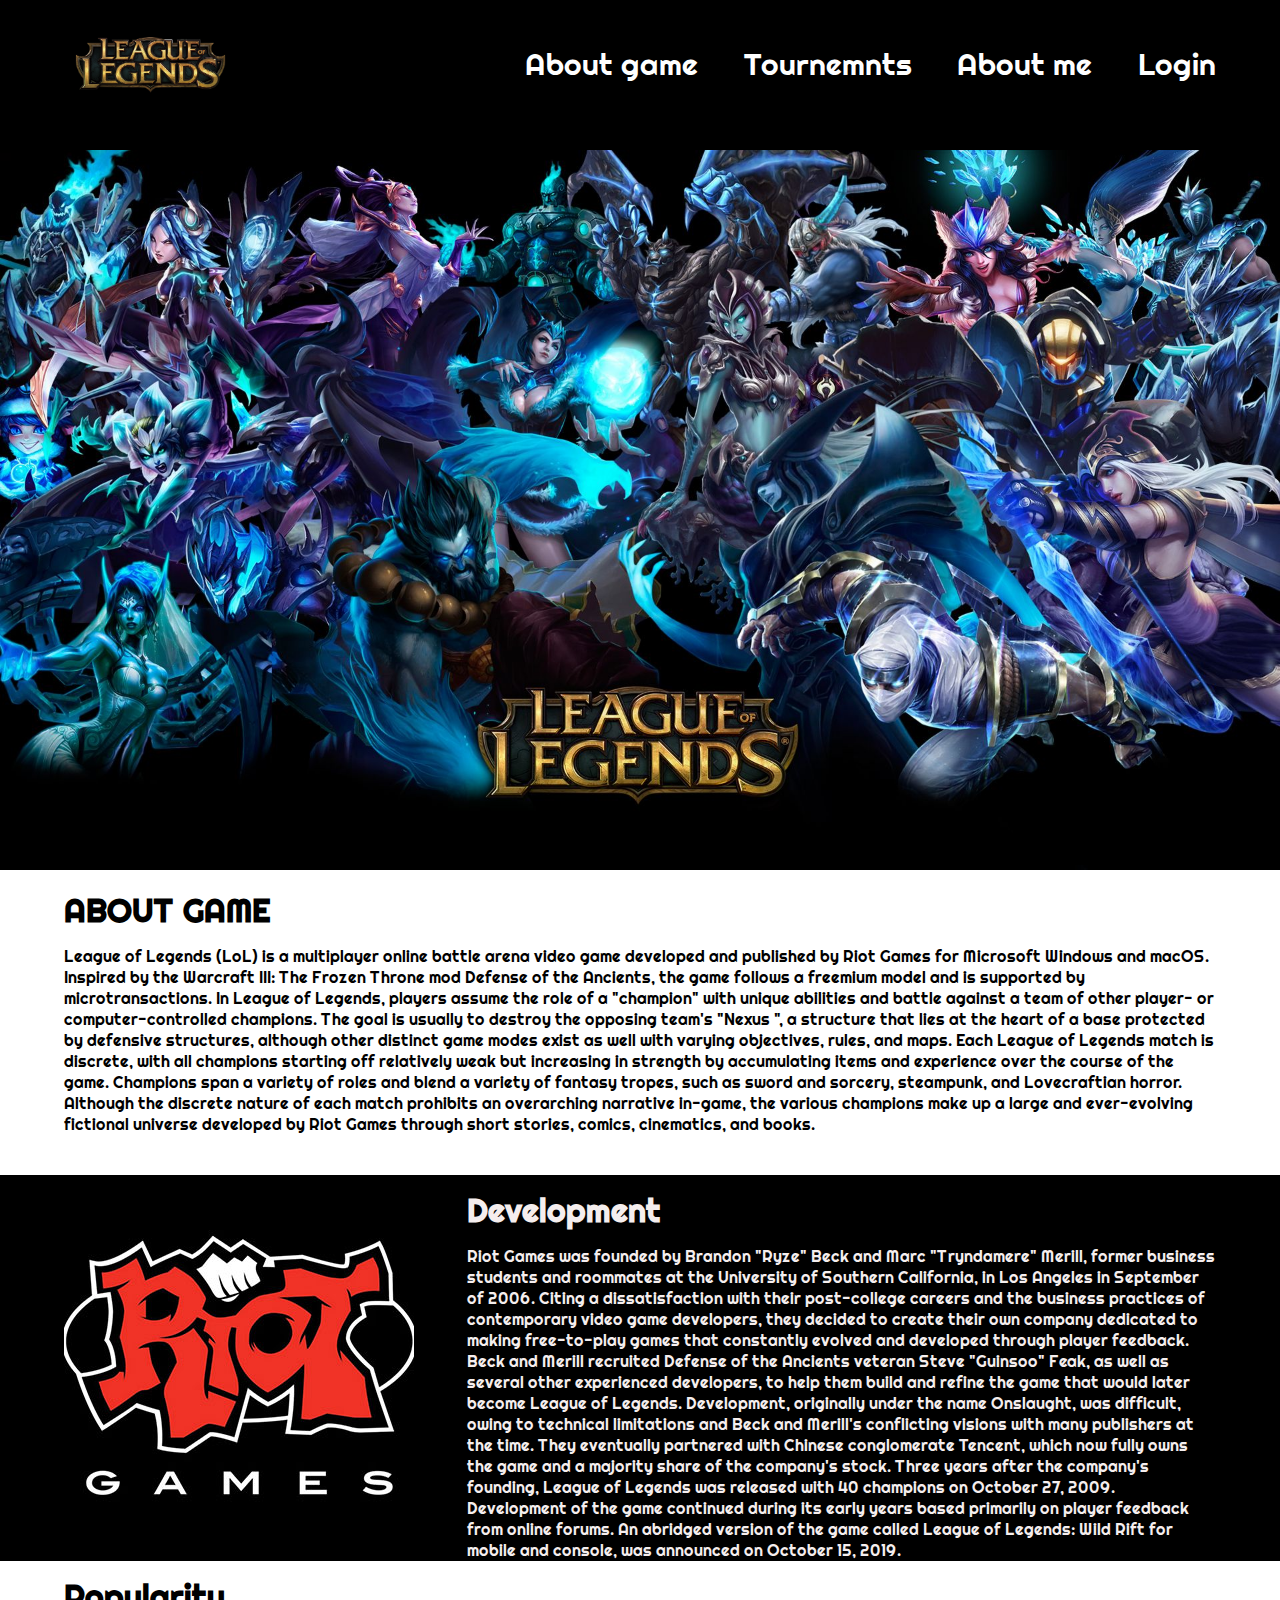
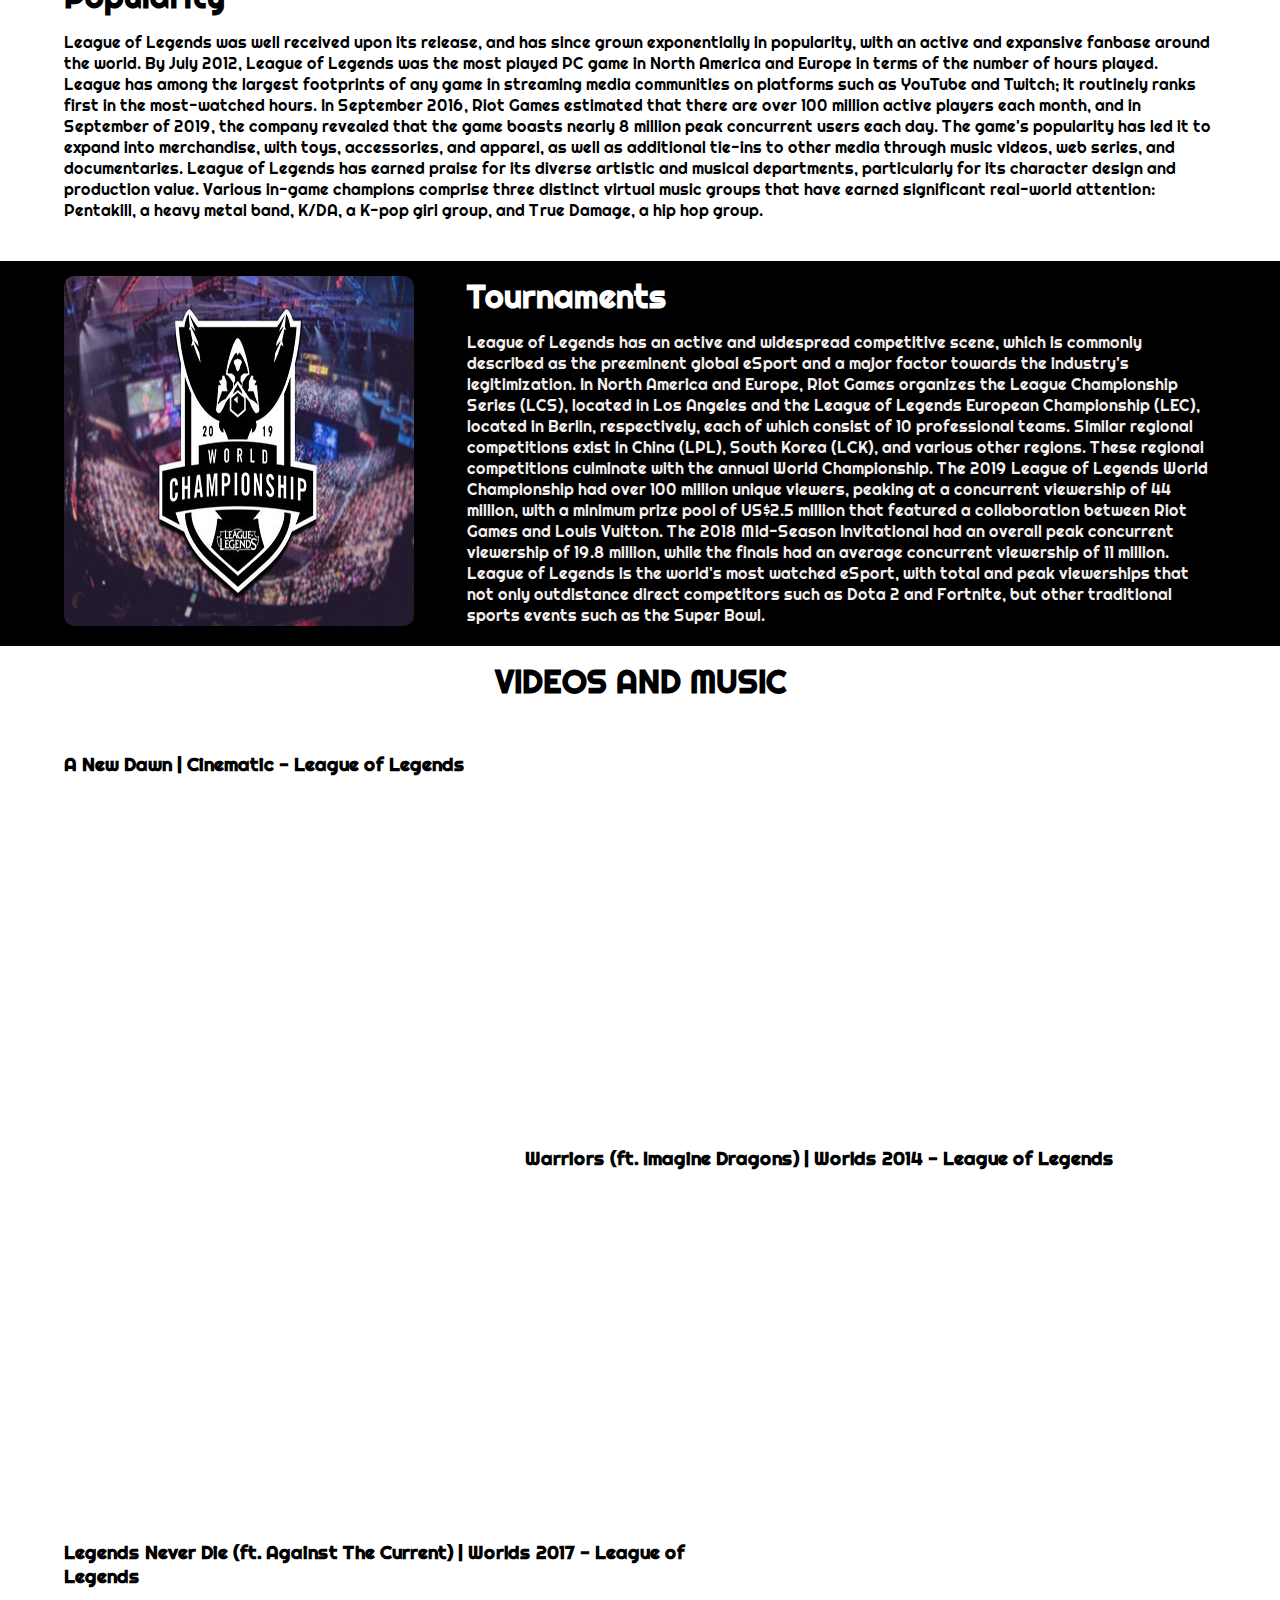
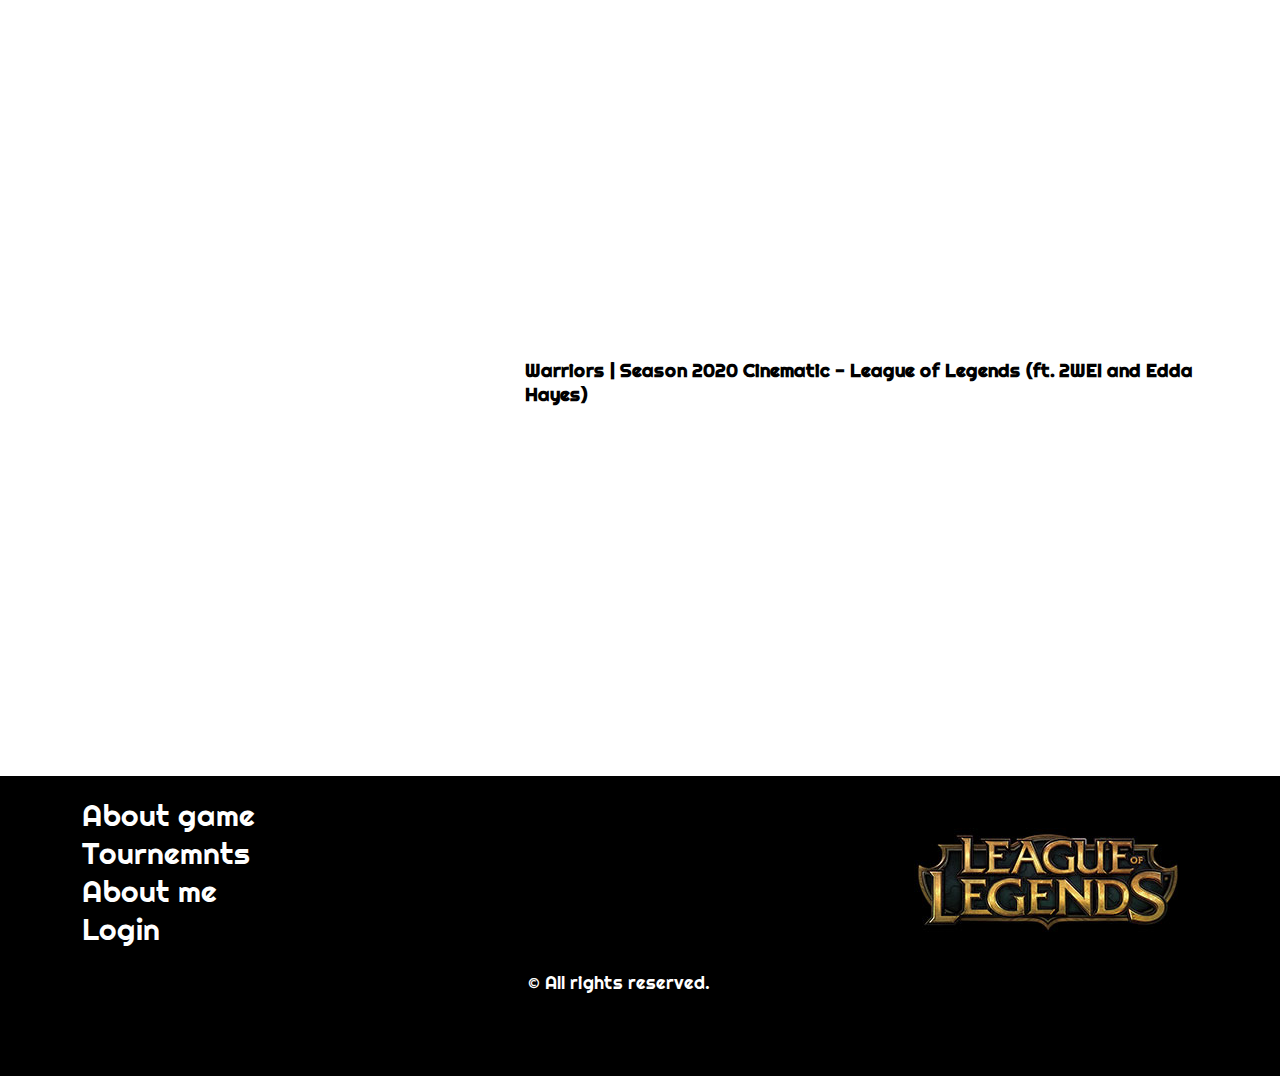
==== index.html @ c674259f "first" ====
<!DOCTYPE html>
<html>

<head>
    <meta name="keywords" content="" />
    <meta name="description" content="" />
    <meta name="author" content="Aleksandar Aleksic" />
    <link href="assets/css/style.css" rel="stylesheet" type="text/css">
    <title>League of Legends - MOBA Game</title>
    <link href="Images/icon.ico" rel="shortcut icon" />
    <link rel="stylesheet" href="https://use.fontawesome.com/releases/v5.5.0/css/all.css" integrity="sha384-B4dIYHKNBt8Bc12p+WXckhzcICo0wtJAoU8YZTY5qE0Id1GSseTk6S+L3BlXeVIU" crossorigin="anonymous">
    <link href="https://fonts.googleapis.com/css?family=Righteous&display=swap" rel="stylesheet">
    <meta name="viewport" content="width=device-width, initial-scale=1.0">
    <link href="assets/css/media.css" rel="stylesheet" type="text/css" />

</head>

<body>
    <div id="fullHead">
        <div class="okvir">
            <header>

                <div id="slika">
                    <a href="index.html"><img src="assets/images/logo.jpg" alt="logo"> </a>
                </div>
                <div id="divMeni">
                    <ul id="meni"></ul>
                </div>

            </header>
        </div>
    </div>
    <div id="slider">
        <img src="assets/images/slider.jpg" alt="slider" id='sliderSlika'>

    </div>
    <div class="middle">
        <div class="turnirPrvi">
            <div class="okvir">
                <div id="aboutGame"></div>
            </div>
        </div>
        <div class="turnirDrugi">
            <div class="okvir">

                <a href="https://www.riotgames.com/en" target="_blank"> <img src="assets/images/riot.jpg" alt="riot" class="smanjivanje"> </a>

                <div class="desno1">
                    <div id="development"></div>
                </div>
                <div class="cleaner"></div>
            </div>
        </div>
        <div class="turnirPrvi">
            <div class="okvir">
                <div id="popularity"></div>
            </div>
        </div>
        <div class="turnirDrugi">
            <div class="okvir">

                <img src="assets/images/wcs.jpg" alt="WCS" class="slicica1 smanjivanje">

                <div class="desno1">
                    <div id="turniri"></div>
                </div>
                <div class="cleaner"></div>
            </div>

        </div>
        <div class="turnirPrvi">
            <div class="okvir">
                <div id="naslov">
                    <h1>VIDEOS AND MUSIC</h1>
                </div>
                <div class="videoLevo">
                    <h3 class="naslovVideo">A New Dawn | Cinematic - League of Legends
                    </h3>
                    <iframe width="560" height="315" src="https://www.youtube.com/embed/vzHrjOMfHPY" frameborder="0" allow="accelerometer; autoplay; encrypted-media; gyroscope; picture-in-picture" allowfullscreen></iframe>
                </div>
                <div class="videoDesno">
                    <h3 class="naslovVideo">Warriors (ft. Imagine Dragons) | Worlds 2014 - League of Legends
                    </h3>
                    <iframe width="560" height="315" src="https://www.youtube.com/embed/fmI_Ndrxy14" frameborder="0" allow="accelerometer; autoplay; encrypted-media; gyroscope; picture-in-picture" allowfullscreen></iframe>

                </div>
                <div class="videoLevo">
                    <h3 class="naslovVideo">Legends Never Die (ft. Against The Current) | Worlds 2017 - League of Legends</h3>
                    <iframe width="560" height="315" src="https://www.youtube.com/embed/r6zIGXun57U" frameborder="0" allow="accelerometer; autoplay; encrypted-media; gyroscope; picture-in-picture" allowfullscreen></iframe>

                </div>
                <div class="videoDesno">
                    <h3 class="naslovVideo">Warriors | Season 2020 Cinematic - League of Legends (ft. 2WEI and Edda Hayes)
                    </h3>
                    <iframe width="560" height="315" src="https://www.youtube.com/embed/aR-KAldshAE" frameborder="0" allow="accelerometer; autoplay; encrypted-media; gyroscope; picture-in-picture" allowfullscreen></iframe>

                </div>
                <div class="cleaner"></div>
            </div>
        </div>
    </div>
    <footer>
        <div class="okvir">
            <div id="dolePrvo">


                <div id="navigacija">
                    <ul></ul>

                </div>

                <div id="slikaDole">
                    <a href="index.html"><img src="assets/images/slikadole.jpg" alt="logo"> </a>
                </div>
            </div>
            <div id="dole">
                <p>&copy; All rights reserved.</p>
            </div>
            <div id="social">

                <a href="https://www.instagram.com/_cile_99/" target="_blank">
                    <i class="fab	 fa-instagram"></i>
                </a>
                <a href="https://www.facebook.com/cile999" target="_blank">
                    <i class="fab fa-facebook-f"></i>
                </a>
                <a href="sitemap.xml" target="_blank">
                    <i class="fa fa-sitemap"></i>
                </a>
                <div class="cleaner"></div>
            </div>
        </div>

    </footer>




    <div id='scrollTop'><i class="fas fa-arrow-up"></i></div>
    <script src="assets/js/jquery-3.4.1.min.js"></script>

    <script src="assets/js/aboutgame.js"></script>
    <script src="assets/js/jquery.js"></script>
</body>

</html>
---- assets/css/style.css ----
* {
    margin: 0px;
    padding: 0px;
    box-sizing: border-box;
    font-family: 'Righteous', cursive;
    list-style-type: none;
}

.cleaner {
    clear: both;
}

#fullHead {
    width: 100%;
    height: 150px;
    background-color: black;
}

.okvir {
    width: 90%;
    margin: 0 auto;
}

header {
    width: 100%;
    height: 150px;
    background-color: black;
    display: flex;
    justify-content: space-between;
}

header #slika {
    width: 30%;
}

header #slika img {
    width: 50%;
    margin-top: 15px;
}

#divMeni {
    width: 60%;
}

#divMeni ul {
    display: flex;
    justify-content: space-between;
}

#divMeni ul li {
    color: white;
    font-size: 30px;
    margin-right: 10px;
    margin-top: 45px;
}

#divMeni ul li:last-child {
    margin-right: 0px;
}

#slider {
    width: 100%;
}

#slider img {
    width: 100%;
}

.hide {
    display: none;
}

#showHide1,
#showHide2,
#showHide3,
#showHide4 {
    display: none;
}

.greskaIme,
.greskaPrezime,
.greskaUsername,
.greskaEmail,
.greskaPass,
#polGreska,
.greskaPassSignIn,
.greskaUsernameSingIn {
    font-size: 25px;
}

form label {
    font-size: 30px;
    color: black;
}

.form {
    width: 100%;
    height: 40px;
    margin-bottom: 10px;
    border-radius: 5px;
    border: 2px solid rgba(0, 0, 0, 0.9);
    background-color: rgba(248, 248, 248, 0.9);
    padding: 10px;
    color: black;
    font-size: 20px;
}

#signupButton,
#singinButton,
#buttonProvera {
    width: 30%;
    height: 30px;
    font-size: 20px;
    border: 2px solid rgba(0, 0, 0, 0.9);
    background-color: rgba(248, 248, 248, 0.9);
    margin-bottom: 10px;
    border-radius: 5px;
    float: right;
}

#buttonProvera {
    width: 10%;
    height: 50px;
}

#registracija {
    width: 40%;
    float: left;
}

#login {
    width: 40%;
    float: right;
}

footer {
    background-color: black;
    min-height: 300px;
    color: white;
    padding: 20px;
}

#navigacija {
    font-size: 30px;
}

#navigacija ul li {
    margin-top: 50px;
}

footer p {
    width: 20%;
    margin: 0px auto;
}

#dolePrvo {
    width: 100%;
    display: flex;
    justify-content: space-between;
}

#dole,
#social {
    width: 100%;
    font-size: 18px;
}

#social a {
    margin-left: 10px;
    float: right;
}

#social i {
    color: white;
    font-size: 30px;
}

#meni li a,
#navigacija li a {
    color: white;
    text-decoration: none;
}

#scrollTop {
    background: white;
    padding: 20px;
    position: fixed;
    right: 0px;
    bottom: 0px;
}

#textAboutSpolja,
#slikaAbout,
#mmessageAbout {
    width: 100%;
}

#slikaAbout {
    text-align: center;
}

#textAbout {
    width: 50%;
    margin: 0 auto;
    font-size: 30px;
}

#textAbout {
    text-align: center;
}

#userMessage {
    height: 100px;
}

.turnirPrvi,
.turnirDrugi {
    width: 100%;
    min-height: 300px;
    padding-top: 15px;
}

#slikaPrva,
#slikaDruga,
#slikaTreca,
#slika4 {
    width: 30%;
}

#slikaPrva img,
#slikaDruga img,
#slikaTreca img,
#slika4 img {
    border-radius: 3%;
}

.turnirDrugi {
    background-color: black;
    color: rgb(245, 238, 238);
}

.turnir {
    display: none;
}

.show {
    display: block;
}

.desno {
    width: 50%;
    float: right;
}

.levo {
    width: 50%;
    float: left;
}

#slikaPrva,
#slikaTreca,
.videoLevo {
    float: left;
}

#slikaDruga,
#slika4,
.videoDesno {
    float: right;
}

#gallery {
    text-align: center;
    width: 100%;
    margin: 0px auto;
    display: -webkit-box;
    display: -ms-flexbox;
    display: flex;
    -ms-flex-wrap: wrap;
    flex-wrap: wrap;
}

#galleryFlex {
    width: 100%;
    min-height: 300px;
    display: -webkit-box;
    display: -ms-flexbox;
    display: flex;
    -ms-flex-wrap: wrap;
    flex-wrap: wrap;
    -webkit-box-pack: justify;
    -ms-flex-pack: justify;
    justify-content: space-between;
}

#galleryFlex figure {
    width: 29%;
    background-color: #fff;
    font-size: 25px;
    margin: 20px;
    text-align: center;
    -webkit-box-sizing: border-box;
    box-sizing: border-box;
    padding: 5px;
    border-radius: 3px;
}

#galleryFlex figure img {
    max-width: 100%;
    border-radius: 5px;
}

.title {
    width: 100%;
    min-height: 100px;
    display: -webkit-box;
    display: -ms-flexbox;
    display: flex;
    -webkit-box-pack: justify;
    -ms-flex-pack: justify;
    justify-content: space-between;
    text-align: center;
}

.title h1 {
    margin: 10px auto;
    font-size: 50px;
}

.desno1 {
    width: 65%;
    float: right;
}

.slicica1 {
    border-radius: 3%;
    margin-bottom: 15px;
}

#atag {
    text-decoration: none;
    color: white;
}

.htagovi {
    margin-bottom: 15px;
}

#naslovVideo {
    margin-top: 15px;
}

.videoDesno,
.videoLevo {
    width: 60%;
    margin-bottom: 50px;
}

#naslov {
    width: 100%;
    text-align: center;
    margin-bottom: 50px;
}

#autorSlika {
    border-radius: 4%;
    margin-top: 25px;
    margin-bottom: 25px;
}
---- assets/css/media.css ----
@media only screen and (max-width: 1200px) {
    .smanjivanje {
        width: 28%;
    }
}


/*@media only screen and (max-width: 1075) {
    /*meni\*/

@media only screen and (max-width: 980px) {
    .videoDesno {
        float: left;
    }
}

@media only screen and (max-width: 870px) {
    /*slika iznad texta u index i sign in i login*/
    .desno1 {
        width: 100%;
    }
    .smanjivanje {
        width: 40%;
    }
    .slicica1 {
        margin: 0px auto;
    }
    .middle {
        display: block;
        width: 100%;
    }
    /* login sign in*/
    #registracija {
        width: 100%;
        margin-bottom: 50px;
    }
    #login {
        width: 100%;
        float: left;
    }
}

@media only screen and (max-width: 760px) {
    /*povecavanje submit dugmeta*/
    #buttonProvera {
        width: 30%;
    }
    #slikaPrva,
    #slikaDruga,
    #slikaTreca,
    #slika4 {
        width: 100%;
        text-align: center;
    }
    #slikaPrva img,
    #slikaDruga img,
    #slikaTreca img,
    #slika4 img {
        margin: 0px auto;
    }
    .desno,
    .levo {
        width: 100%;
        float: left;
    }
}

@media only screen and (max-width: 640px) {
    /*futer jedno ispod drugog i turniri*/
    footer {
        display: block;
    }
    #dolePrvo {
        flex-direction: column;
        text-align: center;
    }
    #navigacija,
    #slikaDole,
    #dole,
    #social {
        width: 100%;
    }
    #social a {
        float: left;
    }
    iframe {
        width: 330px;
        height: 155px;
    }
}
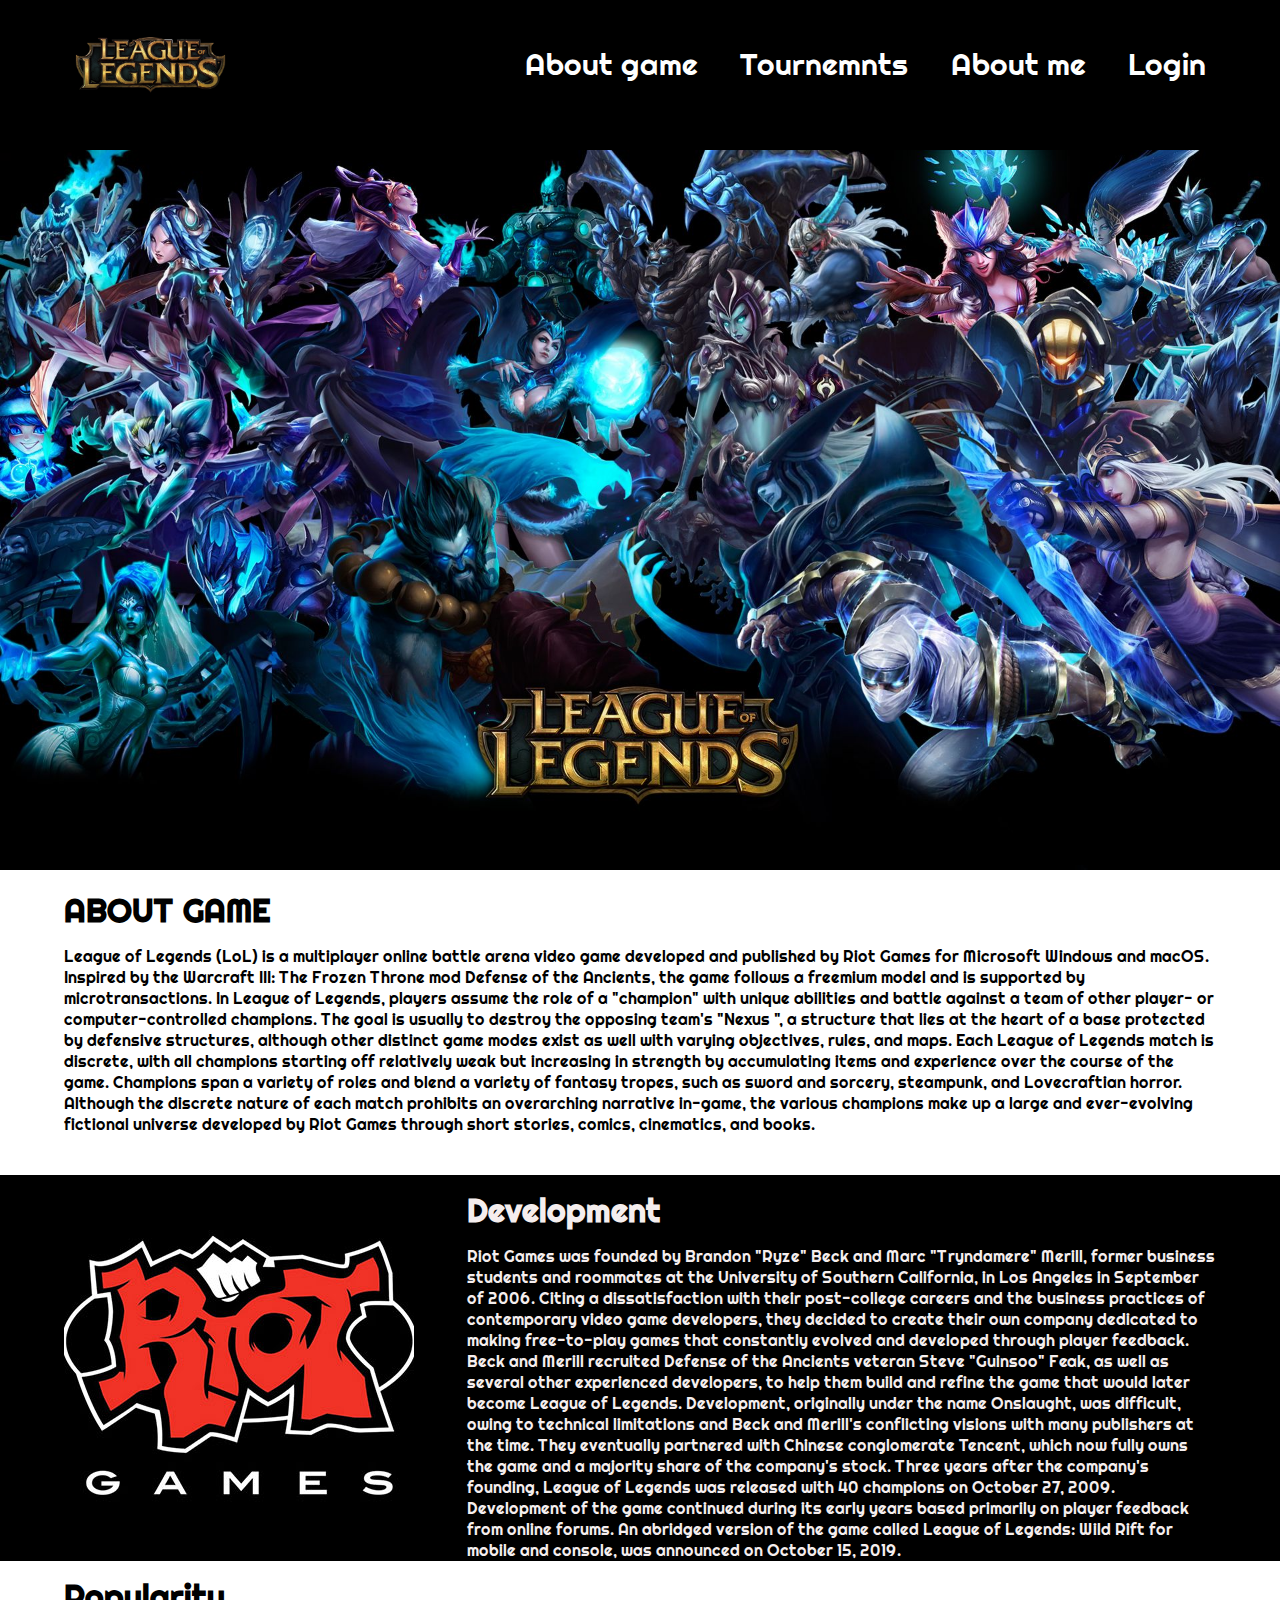
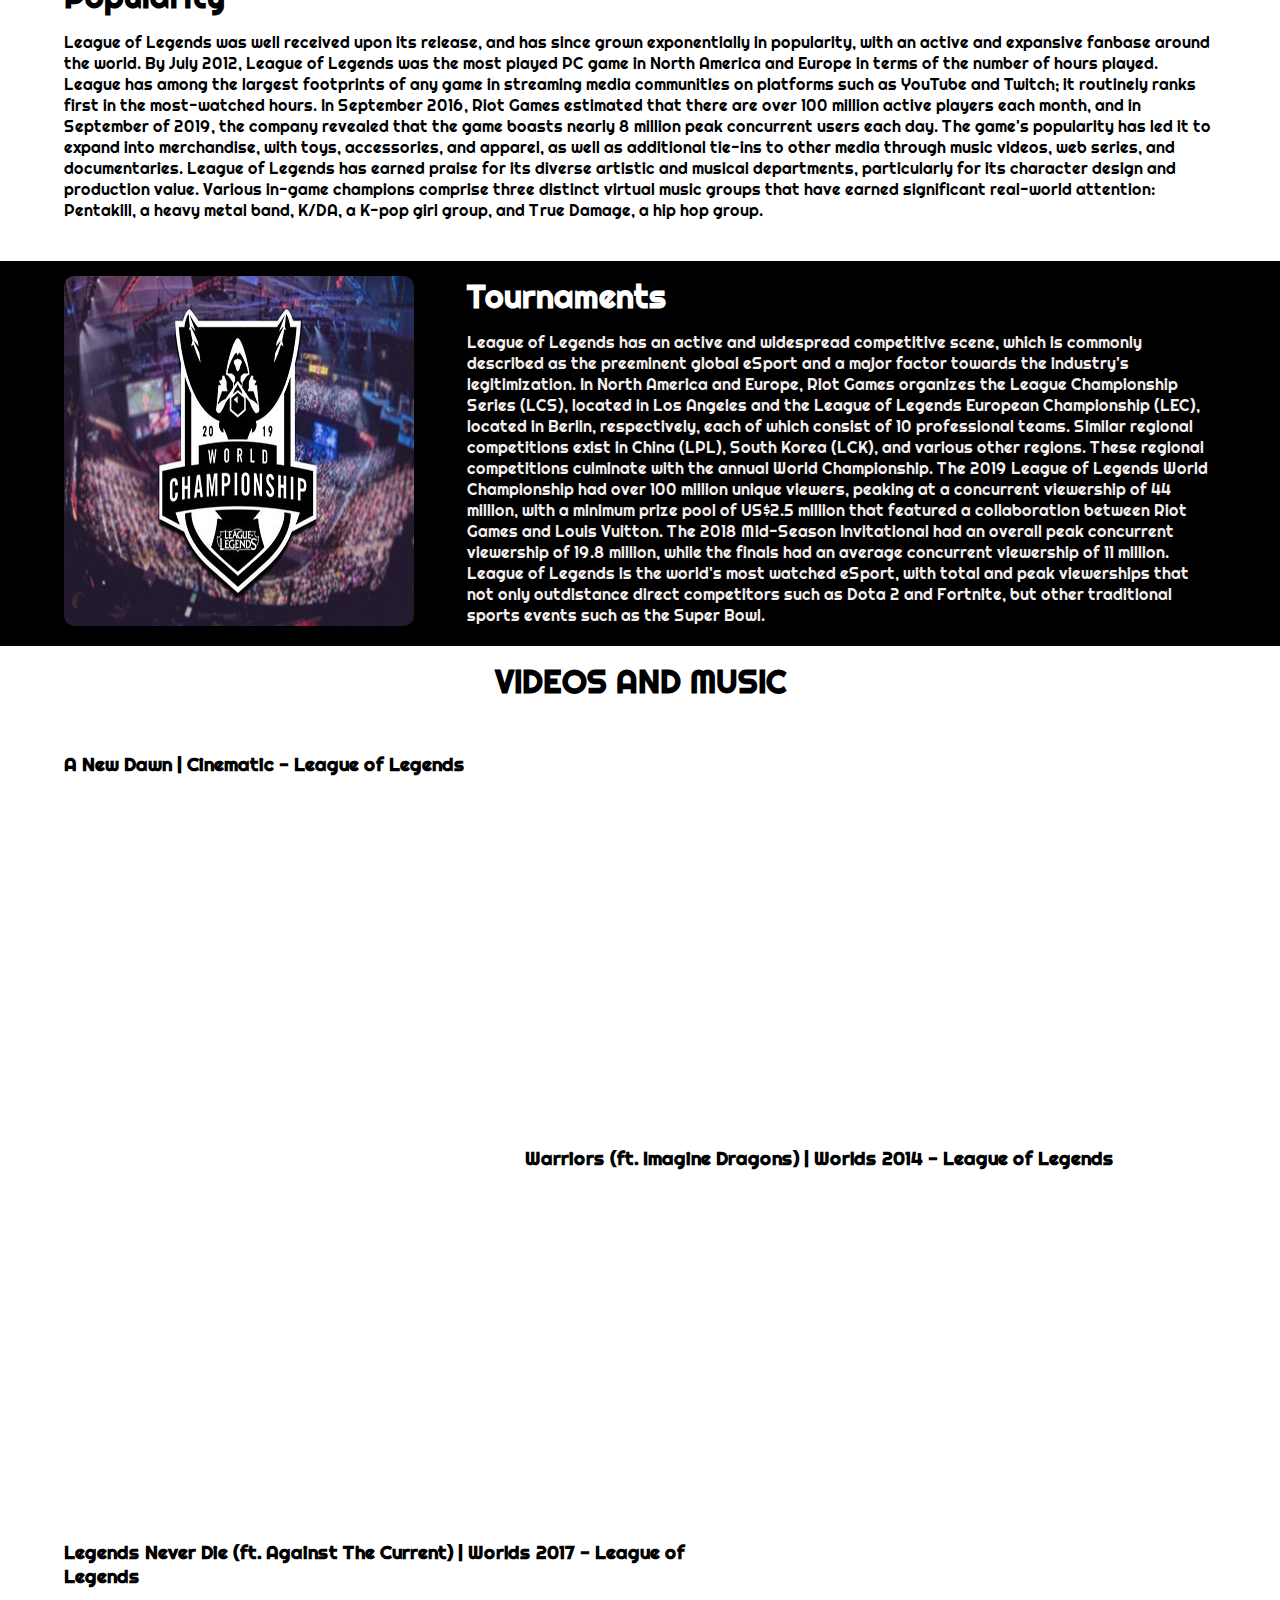
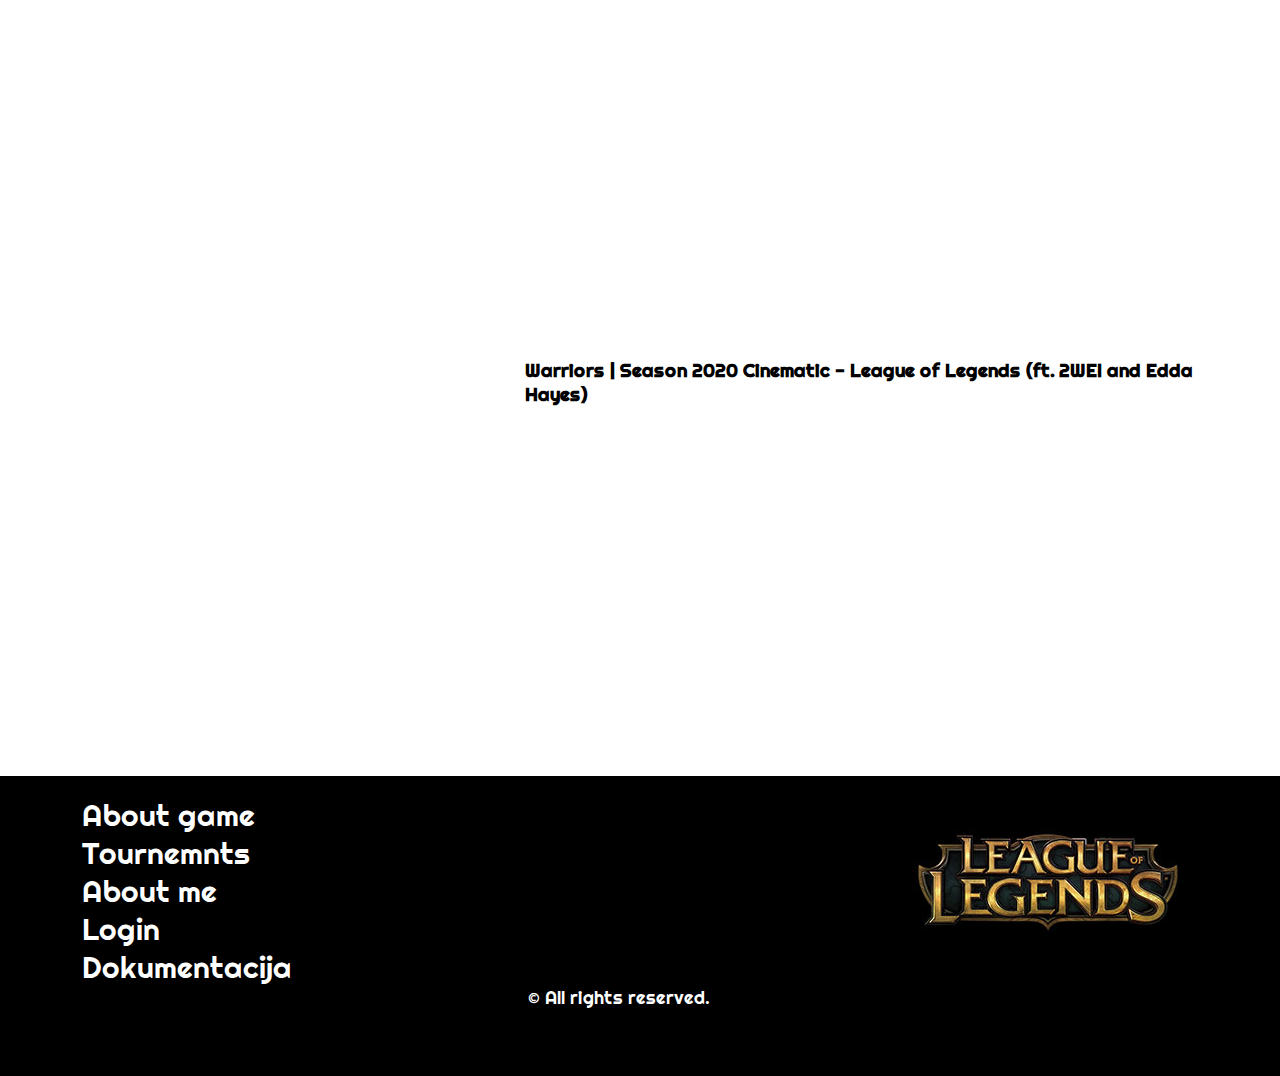
==== commit d6c689f2: "dada" ====
--- a/index.html
+++ b/index.html
@@ -24,11 +24,16 @@
                     <a href="index.html"><img src="assets/images/logo.jpg" alt="logo"> </a>
                 </div>
                 <div id="divMeni">
-                    <ul id="meni"></ul>
+                    <ul id="meni">
+
+                    </ul>
                 </div>
 
             </header>
         </div>
+    </div>
+    <div id="hamburgerLista">
+        <ul id="hamburgerMeni"></ul>
     </div>
     <div id="slider">
         <img src="assets/images/slider.jpg" alt="slider" id='sliderSlika'>
--- a/assets/css/style.css
+++ b/assets/css/style.css
@@ -366,4 +366,22 @@
     border-radius: 4%;
     margin-top: 25px;
     margin-bottom: 25px;
+}
+
+#hamburger {
+    display: none;
+    width: 40px;
+    color: white;
+    margin-left: 100px;
+}
+
+#hamburgerLista {
+    background-color: black;
+    text-align: center;
+    display: none;
+}
+
+#hamburgerLista #hamburgerMeni li a {
+    color: white;
+    text-decoration: none;
 }--- a/assets/css/media.css
+++ b/assets/css/media.css
@@ -11,6 +11,15 @@
 @media only screen and (max-width: 980px) {
     .videoDesno {
         float: left;
+    }
+    #meni li {
+        display: none
+    }
+    #meni #hamburger {
+        display: block;
+    }
+    #fullHead {
+        height: 100px;
     }
 }
 
@@ -37,6 +46,9 @@
     #login {
         width: 100%;
         float: left;
+    }
+    #hamburger {
+        margin-left: 70px;
     }
 }
 
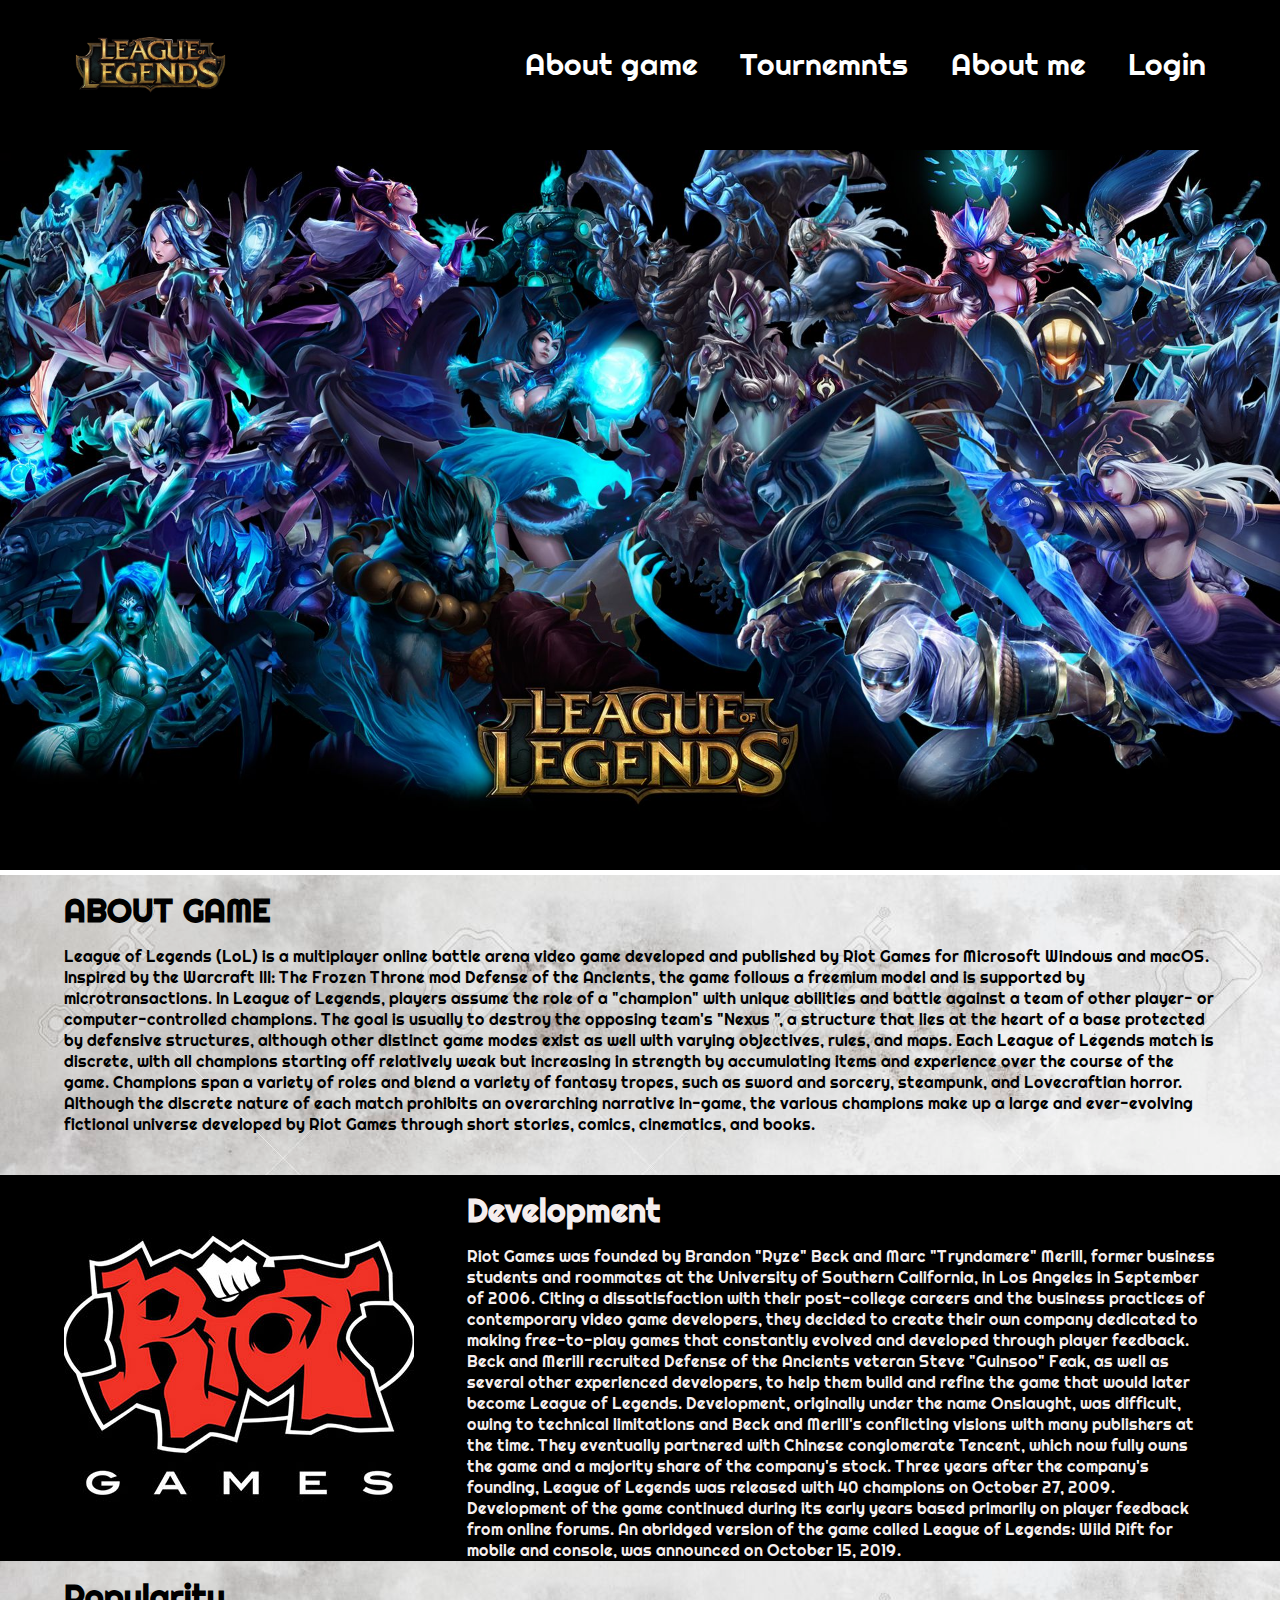
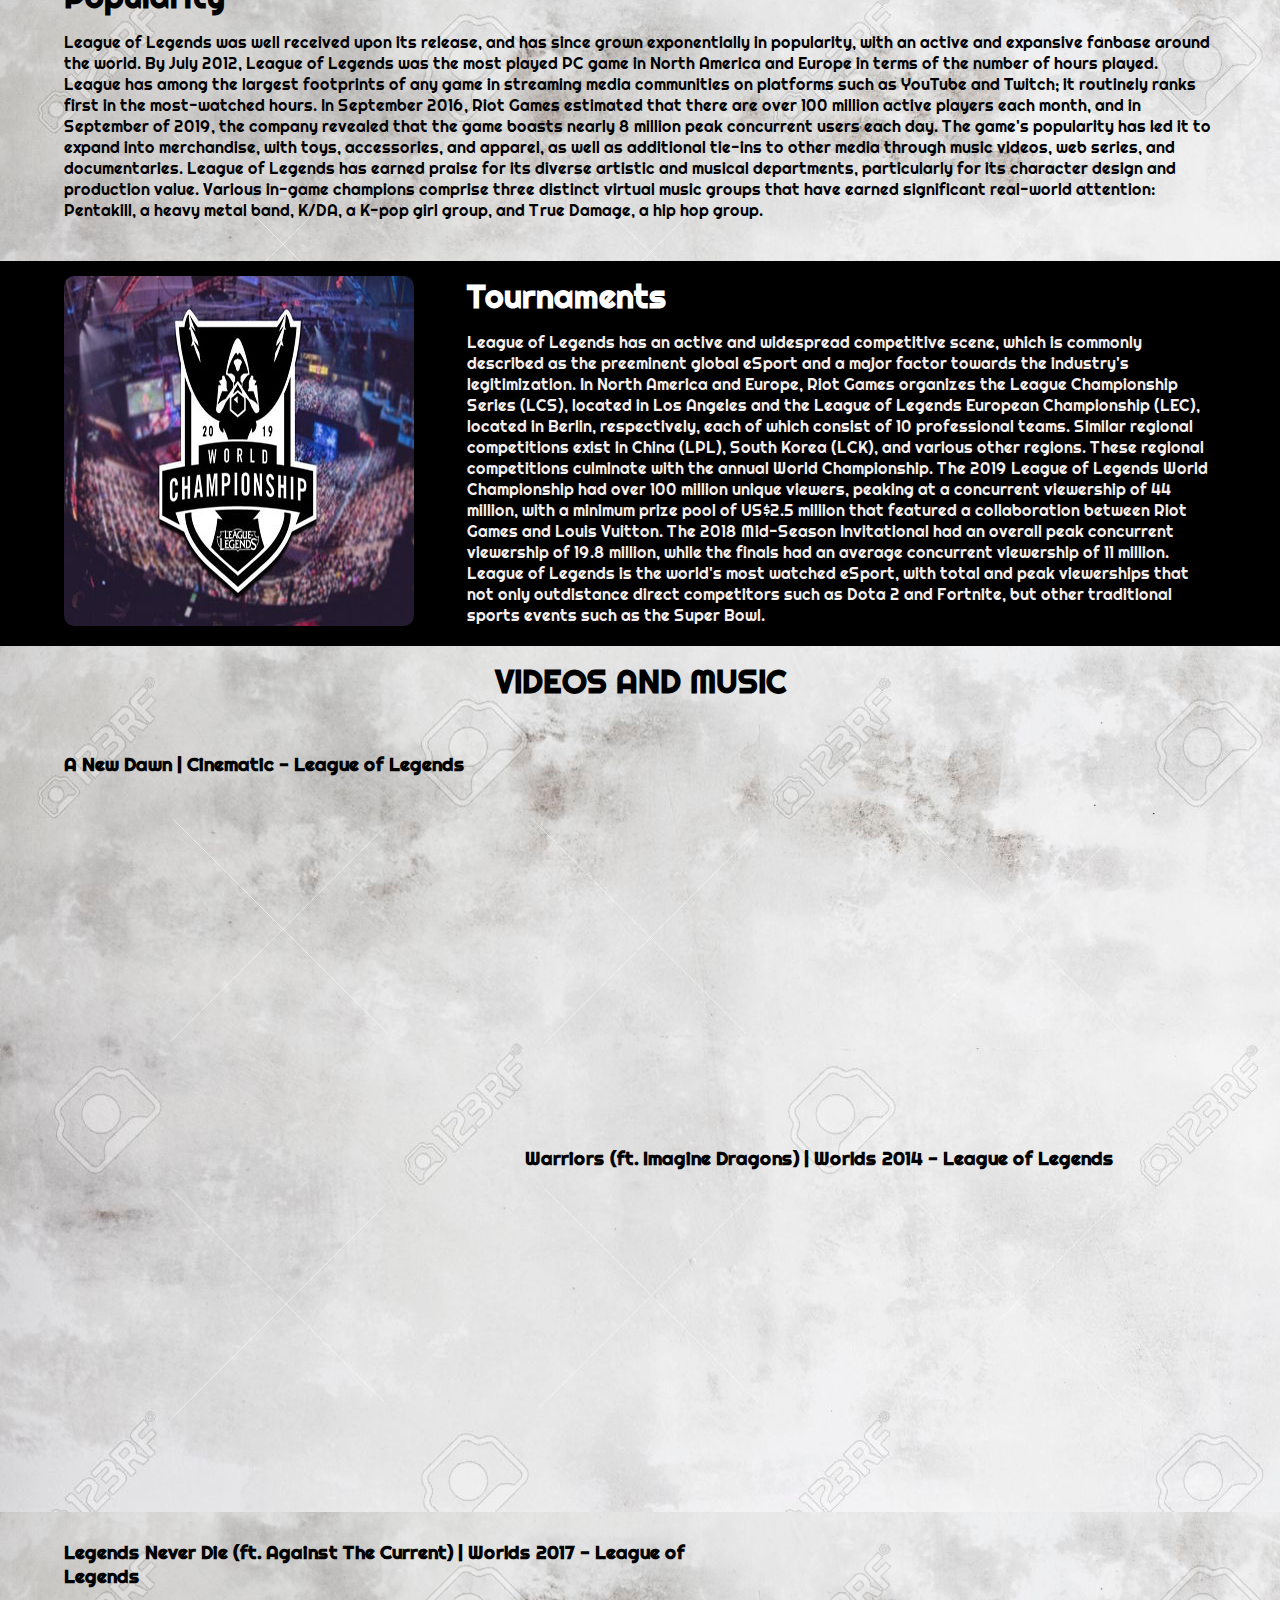
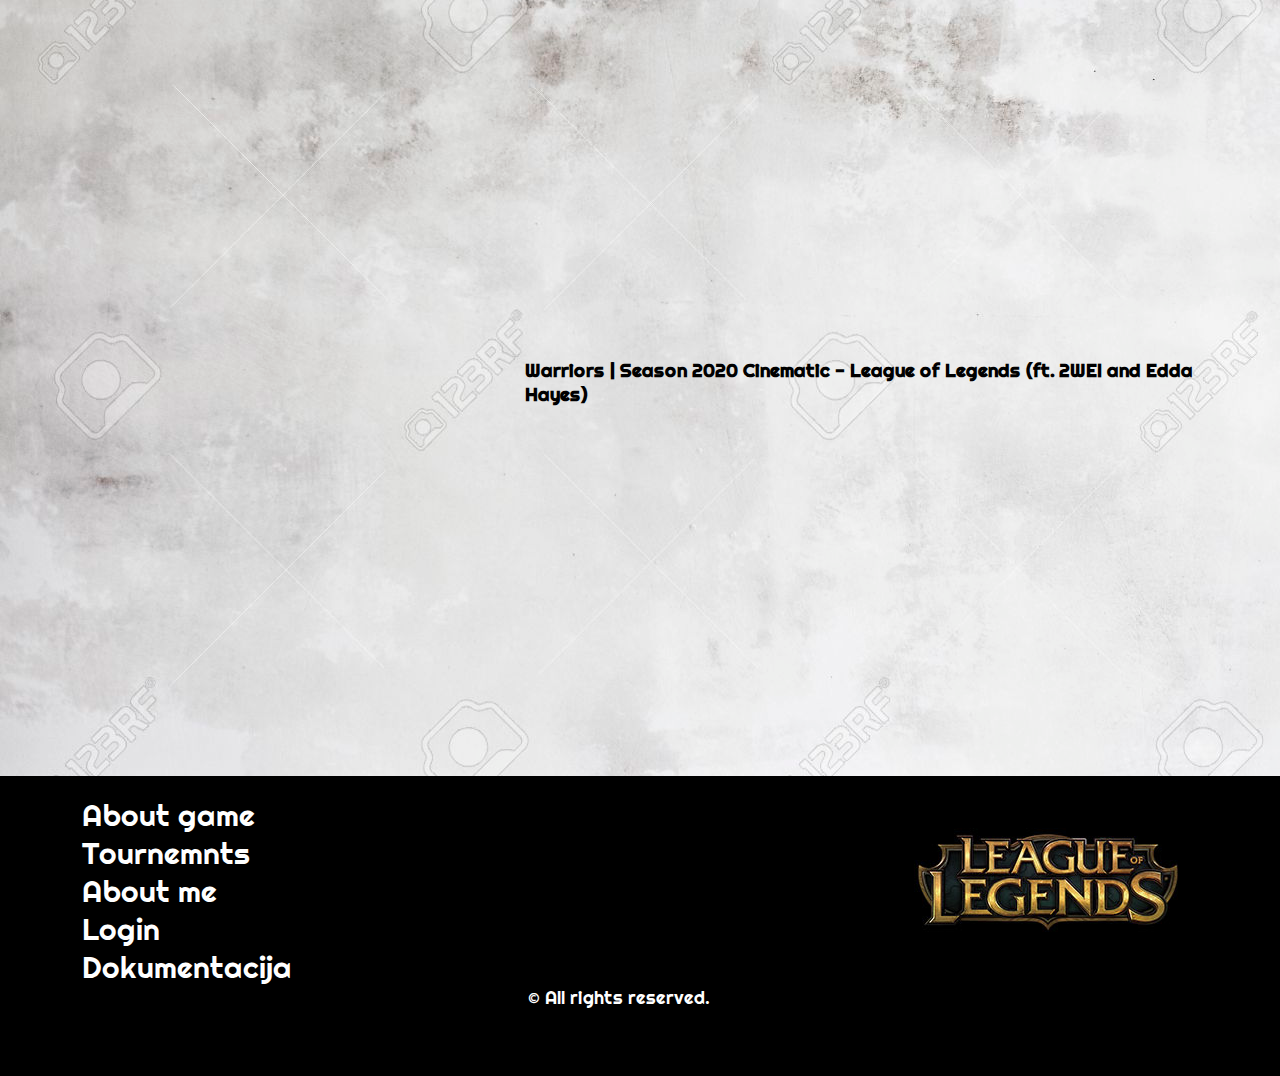
==== commit a7c54703: "opop" ====
--- a/index.html
+++ b/index.html
@@ -5,13 +5,13 @@
     <meta name="keywords" content="" />
     <meta name="description" content="" />
     <meta name="author" content="Aleksandar Aleksic" />
-    <link href="assets/css/style.css" rel="stylesheet" type="text/css">
+    <link href="assets/css/min-style.css" rel="stylesheet" type="text/css">
     <title>League of Legends - MOBA Game</title>
-    <link href="Images/icon.ico" rel="shortcut icon" />
+    <link href="assets/images/icon.jpg" rel="shortcut icon" />
     <link rel="stylesheet" href="https://use.fontawesome.com/releases/v5.5.0/css/all.css" integrity="sha384-B4dIYHKNBt8Bc12p+WXckhzcICo0wtJAoU8YZTY5qE0Id1GSseTk6S+L3BlXeVIU" crossorigin="anonymous">
     <link href="https://fonts.googleapis.com/css?family=Righteous&display=swap" rel="stylesheet">
     <meta name="viewport" content="width=device-width, initial-scale=1.0">
-    <link href="assets/css/media.css" rel="stylesheet" type="text/css" />
+    <link href="assets/css/min-media.css" rel="stylesheet" type="text/css" />
 
 </head>
 
@@ -142,10 +142,10 @@
 
 
     <div id='scrollTop'><i class="fas fa-arrow-up"></i></div>
-    <script src="assets/js/jquery-3.4.1.min.js"></script>
+    <script src="assets/js/jquery-3.4.1.min.js" type=" text/javaScript"></script>
 
-    <script src="assets/js/aboutgame.js"></script>
-    <script src="assets/js/jquery.js"></script>
+    <script src="assets/js/aboutgame.js" type=" text/javaScript"></script>
+    <script src="assets/js/jquery.js" type=" text/javaScript"></script>
 </body>
 
 </html>--- a/assets/css/min-style.css
+++ b/assets/css/min-style.css
@@ -0,0 +1 @@
+*{margin:0;padding:0;box-sizing:border-box;font-family:Righteous,cursive;list-style-type:none}.cleaner{clear:both}#fullHead{width:100%;height:150px;background-color:#000}.okvir{width:90%;margin:0 auto}header{width:100%;height:150px;background-color:#000;display:flex;justify-content:space-between}header #slika{width:30%}header #slika img{width:50%;margin-top:15px}#divMeni{width:60%}#divMeni ul{display:flex;justify-content:space-between}#divMeni ul li{color:#fff;font-size:30px;margin-right:10px;margin-top:45px}#divMeni ul li:last-child{margin-right:0}#slider{width:100%}#slider img{width:100%}.hide{display:none}#showHide1,#showHide2,#showHide3,#showHide4{display:none}#polGreska,.greskaEmail,.greskaIme,.greskaPass,.greskaPassSignIn,.greskaPrezime,.greskaUsername,.greskaUsernameSingIn{font-size:25px}form label{font-size:30px;color:#000}.form{width:100%;height:40px;margin-bottom:10px;border-radius:5px;border:2px solid rgba(0,0,0,.9);background-color:rgba(248,248,248,.9);padding:10px;color:#000;font-size:20px}#buttonProvera,#signupButton,#singinButton{width:30%;height:30px;font-size:20px;border:2px solid rgba(0,0,0,.9);background-color:rgba(248,248,248,.9);margin-bottom:10px;border-radius:5px;float:right}#buttonProvera{width:10%;height:50px}#registracija{width:40%;float:left}#login{width:40%;float:right}footer{background-color:#000;min-height:300px;color:#fff;padding:20px}#navigacija{font-size:30px}#navigacija ul li{margin-top:50px}footer p{width:20%;margin:0 auto}#dolePrvo{width:100%;display:flex;justify-content:space-between}#dole,#social{width:100%;font-size:18px}#social a{margin-left:10px;float:right}#social i{color:#fff;font-size:30px}#meni li a,#navigacija li a{color:#fff;text-decoration:none}#scrollTop{background:#fff;padding:20px;position:fixed;right:0;bottom:0}#mmessageAbout,#slikaAbout,#textAboutSpolja{width:100%}#slikaAbout{text-align:center}#textAbout{width:50%;margin:0 auto;font-size:30px}#textAbout{text-align:center}#userMessage{height:100px}.turnirDrugi,.turnirPrvi{width:100%;min-height:300px;padding-top:15px}.background{background-image:url(../images/bg.jpg)}.turnirPrvi{background-image:url(../images/bg.jpg)}#slika4,#slikaDruga,#slikaPrva,#slikaTreca{width:30%}#slika4 img,#slikaDruga img,#slikaPrva img,#slikaTreca img{border-radius:3%}.turnirDrugi{background-color:#000;color:#f5eeee}.turnir{display:none}.show{display:block}.desno{width:50%;float:right}.levo{width:50%;float:left}#slikaPrva,#slikaTreca,.videoLevo{float:left}#slika4,#slikaDruga,.videoDesno{float:right}#gallery{text-align:center;width:100%;margin:0 auto;display:-webkit-box;display:-ms-flexbox;display:flex;-ms-flex-wrap:wrap;flex-wrap:wrap}#galleryFlex{width:100%;min-height:300px;display:-webkit-box;display:-ms-flexbox;display:flex;-ms-flex-wrap:wrap;flex-wrap:wrap;-webkit-box-pack:justify;-ms-flex-pack:justify;justify-content:space-between}#galleryFlex figure{width:29%;background-color:#fff;font-size:25px;margin:20px;text-align:center;-webkit-box-sizing:border-box;box-sizing:border-box;padding:5px;border-radius:3px}#galleryFlex figure img{max-width:100%;border-radius:5px}.title{width:100%;min-height:100px;display:-webkit-box;display:-ms-flexbox;display:flex;-webkit-box-pack:justify;-ms-flex-pack:justify;justify-content:space-between;text-align:center}.title h1{margin:10px auto;font-size:50px}.desno1{width:65%;float:right}.slicica1{border-radius:3%;margin-bottom:15px}#atag{text-decoration:none;color:#fff}.htagovi{margin-bottom:15px}#naslovVideo{margin-top:15px}.videoDesno,.videoLevo{width:60%;margin-bottom:50px}#naslov{width:100%;text-align:center;margin-bottom:50px}#autorSlika{border-radius:4%;margin-top:25px;margin-bottom:25px}#hamburger{display:none;width:40px;color:#fff;margin-left:100px}#hamburgerLista{background-color:#000;text-align:center;display:none}#hamburgerLista #hamburgerMeni li a{color:#fff;text-decoration:none}.border{border:1px solid #000}#meni li a:hover{color:red}--- a/assets/css/min-media.css
+++ b/assets/css/min-media.css
@@ -0,0 +1 @@
+@media only screen and (max-width:1200px){.smanjivanje{width:28%}}@media only screen and (max-width:980px){.videoDesno{float:left}#meni li{display:none}#meni #hamburger{display:block}#fullHead{height:100px}}@media only screen and (max-width:870px){.desno1{width:100%}.smanjivanje{width:40%}.slicica1{margin:0 auto}.middle{display:block;width:100%}#registracija{width:100%;margin-bottom:50px}#login{width:100%;float:left}#hamburger{margin-left:70px}}@media only screen and (max-width:760px){#buttonProvera{width:30%}#slika4,#slikaDruga,#slikaPrva,#slikaTreca{width:100%;text-align:center}#slika4 img,#slikaDruga img,#slikaPrva img,#slikaTreca img{margin:0 auto}.desno,.levo{width:100%;float:left}}@media only screen and (max-width:640px){footer{display:block}#dolePrvo{flex-direction:column;text-align:center}#dole,#navigacija,#slikaDole,#social{width:100%}#social a{float:left}iframe{width:330px;height:155px}}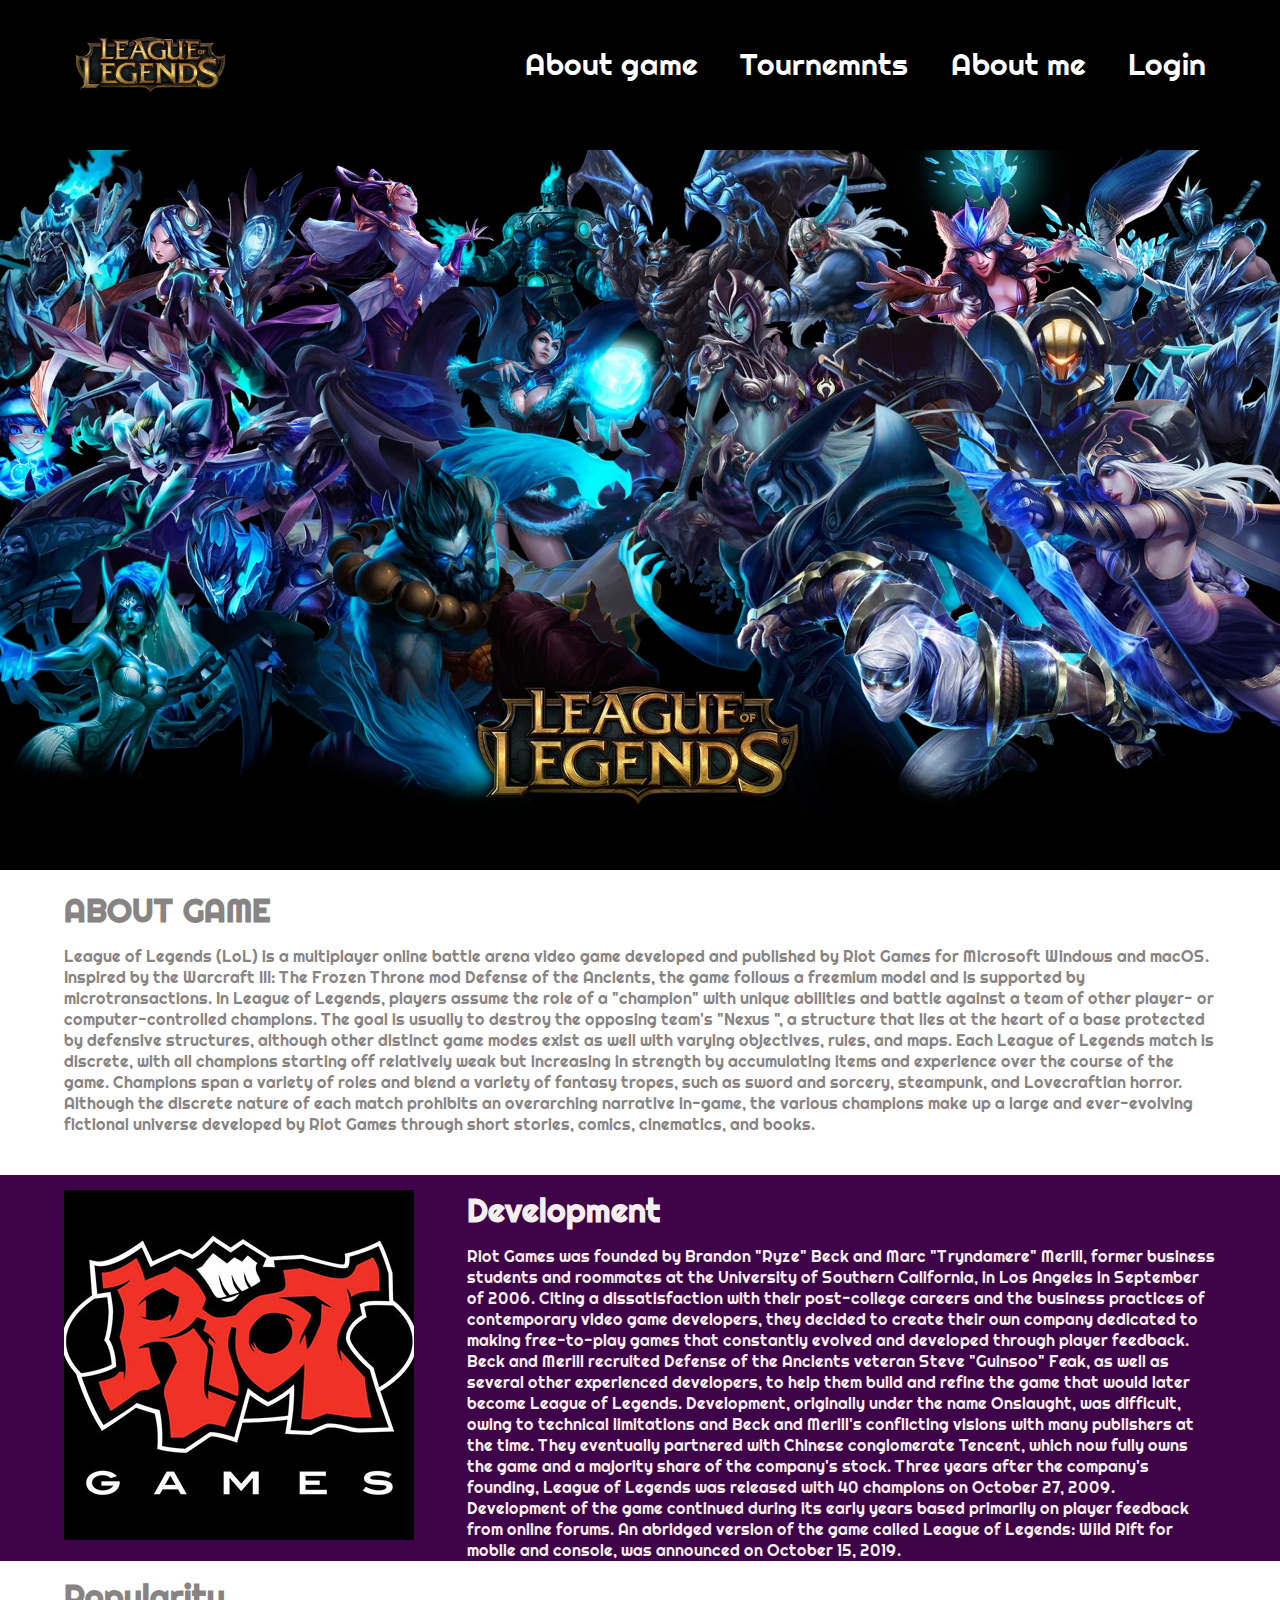
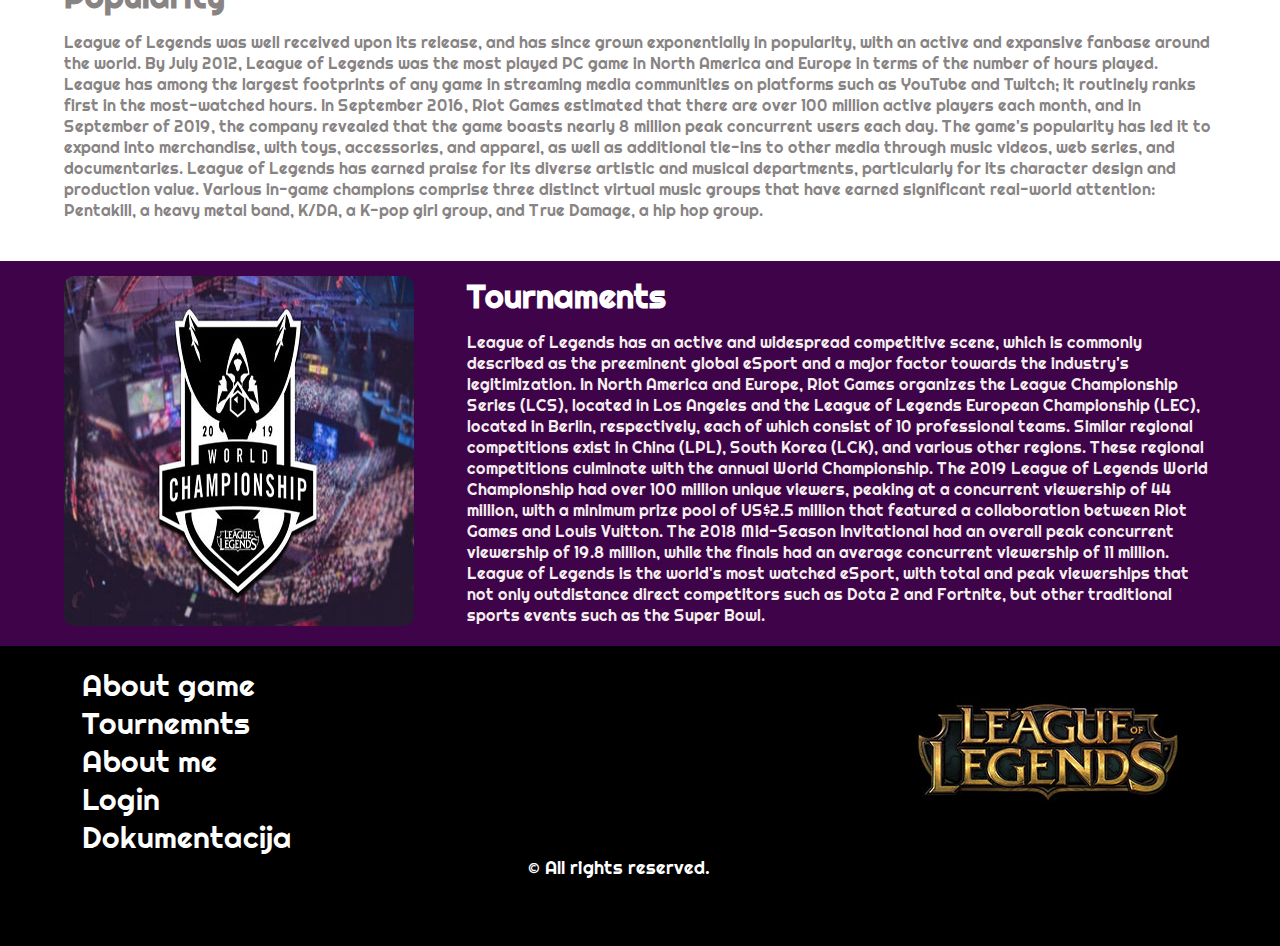
==== commit 39be7070: "Change" ====
--- a/index.html
+++ b/index.html
@@ -2,8 +2,8 @@
 <html>
 
 <head>
-    <meta name="keywords" content="" />
-    <meta name="description" content="" />
+    <meta name="keywords" content="League of Legends, Riot Games, MOBA, Tournaments" />
+    <meta name="description" content="Hello, this is site where u can see something about League of Legends and determine if the game is for you" />
     <meta name="author" content="Aleksandar Aleksic" />
     <link href="assets/css/min-style.css" rel="stylesheet" type="text/css">
     <title>League of Legends - MOBA Game</title>
@@ -12,7 +12,6 @@
     <link href="https://fonts.googleapis.com/css?family=Righteous&display=swap" rel="stylesheet">
     <meta name="viewport" content="width=device-width, initial-scale=1.0">
     <link href="assets/css/min-media.css" rel="stylesheet" type="text/css" />
-
 </head>
 
 <body>
@@ -37,12 +36,15 @@
     </div>
     <div id="slider">
         <img src="assets/images/slider.jpg" alt="slider" id='sliderSlika'>
-
     </div>
+    
     <div class="middle">
         <div class="turnirPrvi">
             <div class="okvir">
-                <div id="aboutGame"></div>
+                <div id="aboutGame">
+                    <h1 class="htagovi">ABOUT GAME</h1>
+                    <p>League of Legends (LoL) is a multiplayer online battle arena video game developed and published by Riot Games for Microsoft Windows and macOS. Inspired by the Warcraft III: The Frozen Throne mod Defense of the Ancients, the game follows a freemium model and is supported by microtransactions. In League of Legends, players assume the role of a "champion" with unique abilities and battle against a team of other player- or computer-controlled champions. The goal is usually to destroy the opposing team's "Nexus ", a structure that lies at the heart of a base protected by defensive structures, although other distinct game modes exist as well with varying objectives, rules, and maps. Each League of Legends match is discrete, with all champions starting off relatively weak but increasing in strength by accumulating items and experience over the course of the game. Champions span a variety of roles and blend a variety of fantasy tropes, such as sword and sorcery, steampunk, and Lovecraftian horror. Although the discrete nature of each match prohibits an overarching narrative in-game, the various champions make up a large and ever-evolving fictional universe developed by Riot Games through short stories, comics, cinematics, and books.</p>
+                </div>
             </div>
         </div>
         <div class="turnirDrugi">
@@ -51,14 +53,20 @@
                 <a href="https://www.riotgames.com/en" target="_blank"> <img src="assets/images/riot.jpg" alt="riot" class="smanjivanje"> </a>
 
                 <div class="desno1">
-                    <div id="development"></div>
+                    <div id="development">
+                        <h1 class="htagovi">Development</h1>
+                        <p>Riot Games was founded by Brandon "Ryze" Beck and Marc "Tryndamere" Merill, former business students and roommates at the University of Southern California, in Los Angeles in September of 2006. Citing a dissatisfaction with their post-college careers and the business practices of contemporary video game developers, they decided to create their own company dedicated to making free-to-play games that constantly evolved and developed through player feedback. Beck and Merill recruited Defense of the Ancients veteran Steve "Guinsoo" Feak, as well as several other experienced developers, to help them build and refine the game that would later become League of Legends. Development, originally under the name Onslaught, was difficult, owing to technical limitations and Beck and Merill's conflicting visions with many publishers at the time. They eventually partnered with Chinese conglomerate Tencent, which now fully owns the game and a majority share of the company's stock. Three years after the company's founding, League of Legends was released with 40 champions on October 27, 2009. Development of the game continued during its early years based primarily on player feedback from online forums. An abridged version of the game called League of Legends: Wild Rift for mobile and console, was announced on October 15, 2019.</p>
+                    </div>
                 </div>
                 <div class="cleaner"></div>
             </div>
         </div>
         <div class="turnirPrvi">
             <div class="okvir">
-                <div id="popularity"></div>
+                <div id="popularity">
+                    <h1 class="htagovi">Popularity</h1>
+                    <p>League of Legends was well received upon its release, and has since grown exponentially in popularity, with an active and expansive fanbase around the world. By July 2012, League of Legends was the most played PC game in North America and Europe in terms of the number of hours played. League has among the largest footprints of any game in streaming media communities on platforms such as YouTube and Twitch; it routinely ranks first in the most-watched hours. In September 2016, Riot Games estimated that there are over 100 million active players each month, and in September of 2019, the company revealed that the game boasts nearly 8 million peak concurrent users each day. The game's popularity has led it to expand into merchandise, with toys, accessories, and apparel, as well as additional tie-ins to other media through music videos, web series, and documentaries. League of Legends has earned praise for its diverse artistic and musical departments, particularly for its character design and production value. Various in-game champions comprise three distinct virtual music groups that have earned significant real-world attention: Pentakill, a heavy metal band, K/DA, a K-pop girl group, and True Damage, a hip hop group.</p>
+                </div>
             </div>
         </div>
         <div class="turnirDrugi">
@@ -67,41 +75,16 @@
                 <img src="assets/images/wcs.jpg" alt="WCS" class="slicica1 smanjivanje">
 
                 <div class="desno1">
-                    <div id="turniri"></div>
+                    <div id="turniri">
+                        <h1 class="htagovi"> <a href="tournaments.html" id="atag"> Tournaments</a></h1>
+                        <p>League of Legends has an active and widespread competitive scene, which is commonly described as the preeminent global eSport and a major factor towards the industry's legitimization. In North America and Europe, Riot Games organizes the League Championship Series (LCS), located in Los Angeles and the League of Legends European Championship (LEC), located in Berlin, respectively, each of which consist of 10 professional teams. Similar regional competitions exist in China (LPL), South Korea (LCK), and various other regions. These regional competitions culminate with the annual World Championship. The 2019 League of Legends World Championship had over 100 million unique viewers, peaking at a concurrent viewership of 44 million, with a minimum prize pool of US$2.5 million that featured a collaboration between Riot Games and Louis Vuitton. The 2018 Mid-Season Invitational had an overall peak concurrent viewership of 19.8 million, while the finals had an average concurrent viewership of 11 million. League of Legends is the world's most watched eSport, with total and peak viewerships that not only outdistance direct competitors such as Dota 2 and Fortnite, but other traditional sports events such as the Super Bowl.</p>
+                    </div>
                 </div>
                 <div class="cleaner"></div>
             </div>
 
         </div>
-        <div class="turnirPrvi">
-            <div class="okvir">
-                <div id="naslov">
-                    <h1>VIDEOS AND MUSIC</h1>
-                </div>
-                <div class="videoLevo">
-                    <h3 class="naslovVideo">A New Dawn | Cinematic - League of Legends
-                    </h3>
-                    <iframe width="560" height="315" src="https://www.youtube.com/embed/vzHrjOMfHPY" frameborder="0" allow="accelerometer; autoplay; encrypted-media; gyroscope; picture-in-picture" allowfullscreen></iframe>
-                </div>
-                <div class="videoDesno">
-                    <h3 class="naslovVideo">Warriors (ft. Imagine Dragons) | Worlds 2014 - League of Legends
-                    </h3>
-                    <iframe width="560" height="315" src="https://www.youtube.com/embed/fmI_Ndrxy14" frameborder="0" allow="accelerometer; autoplay; encrypted-media; gyroscope; picture-in-picture" allowfullscreen></iframe>
-
-                </div>
-                <div class="videoLevo">
-                    <h3 class="naslovVideo">Legends Never Die (ft. Against The Current) | Worlds 2017 - League of Legends</h3>
-                    <iframe width="560" height="315" src="https://www.youtube.com/embed/r6zIGXun57U" frameborder="0" allow="accelerometer; autoplay; encrypted-media; gyroscope; picture-in-picture" allowfullscreen></iframe>
-
-                </div>
-                <div class="videoDesno">
-                    <h3 class="naslovVideo">Warriors | Season 2020 Cinematic - League of Legends (ft. 2WEI and Edda Hayes)
-                    </h3>
-                    <iframe width="560" height="315" src="https://www.youtube.com/embed/aR-KAldshAE" frameborder="0" allow="accelerometer; autoplay; encrypted-media; gyroscope; picture-in-picture" allowfullscreen></iframe>
-
-                </div>
-                <div class="cleaner"></div>
-            </div>
+    
         </div>
     </div>
     <footer>
@@ -143,8 +126,8 @@
 
     <div id='scrollTop'><i class="fas fa-arrow-up"></i></div>
     <script src="assets/js/jquery-3.4.1.min.js" type=" text/javaScript"></script>
-
-    <script src="assets/js/aboutgame.js" type=" text/javaScript"></script>
+    
+    <script src="assets/js/meni.js" type=" text/javaScript"></script>
     <script src="assets/js/jquery.js" type=" text/javaScript"></script>
 </body>
 
--- a/assets/css/min-style.css
+++ b/assets/css/min-style.css
@@ -1 +1 @@
-*{margin:0;padding:0;box-sizing:border-box;font-family:Righteous,cursive;list-style-type:none}.cleaner{clear:both}#fullHead{width:100%;height:150px;background-color:#000}.okvir{width:90%;margin:0 auto}header{width:100%;height:150px;background-color:#000;display:flex;justify-content:space-between}header #slika{width:30%}header #slika img{width:50%;margin-top:15px}#divMeni{width:60%}#divMeni ul{display:flex;justify-content:space-between}#divMeni ul li{color:#fff;font-size:30px;margin-right:10px;margin-top:45px}#divMeni ul li:last-child{margin-right:0}#slider{width:100%}#slider img{width:100%}.hide{display:none}#showHide1,#showHide2,#showHide3,#showHide4{display:none}#polGreska,.greskaEmail,.greskaIme,.greskaPass,.greskaPassSignIn,.greskaPrezime,.greskaUsername,.greskaUsernameSingIn{font-size:25px}form label{font-size:30px;color:#000}.form{width:100%;height:40px;margin-bottom:10px;border-radius:5px;border:2px solid rgba(0,0,0,.9);background-color:rgba(248,248,248,.9);padding:10px;color:#000;font-size:20px}#buttonProvera,#signupButton,#singinButton{width:30%;height:30px;font-size:20px;border:2px solid rgba(0,0,0,.9);background-color:rgba(248,248,248,.9);margin-bottom:10px;border-radius:5px;float:right}#buttonProvera{width:10%;height:50px}#registracija{width:40%;float:left}#login{width:40%;float:right}footer{background-color:#000;min-height:300px;color:#fff;padding:20px}#navigacija{font-size:30px}#navigacija ul li{margin-top:50px}footer p{width:20%;margin:0 auto}#dolePrvo{width:100%;display:flex;justify-content:space-between}#dole,#social{width:100%;font-size:18px}#social a{margin-left:10px;float:right}#social i{color:#fff;font-size:30px}#meni li a,#navigacija li a{color:#fff;text-decoration:none}#scrollTop{background:#fff;padding:20px;position:fixed;right:0;bottom:0}#mmessageAbout,#slikaAbout,#textAboutSpolja{width:100%}#slikaAbout{text-align:center}#textAbout{width:50%;margin:0 auto;font-size:30px}#textAbout{text-align:center}#userMessage{height:100px}.turnirDrugi,.turnirPrvi{width:100%;min-height:300px;padding-top:15px}.background{background-image:url(../images/bg.jpg)}.turnirPrvi{background-image:url(../images/bg.jpg)}#slika4,#slikaDruga,#slikaPrva,#slikaTreca{width:30%}#slika4 img,#slikaDruga img,#slikaPrva img,#slikaTreca img{border-radius:3%}.turnirDrugi{background-color:#000;color:#f5eeee}.turnir{display:none}.show{display:block}.desno{width:50%;float:right}.levo{width:50%;float:left}#slikaPrva,#slikaTreca,.videoLevo{float:left}#slika4,#slikaDruga,.videoDesno{float:right}#gallery{text-align:center;width:100%;margin:0 auto;display:-webkit-box;display:-ms-flexbox;display:flex;-ms-flex-wrap:wrap;flex-wrap:wrap}#galleryFlex{width:100%;min-height:300px;display:-webkit-box;display:-ms-flexbox;display:flex;-ms-flex-wrap:wrap;flex-wrap:wrap;-webkit-box-pack:justify;-ms-flex-pack:justify;justify-content:space-between}#galleryFlex figure{width:29%;background-color:#fff;font-size:25px;margin:20px;text-align:center;-webkit-box-sizing:border-box;box-sizing:border-box;padding:5px;border-radius:3px}#galleryFlex figure img{max-width:100%;border-radius:5px}.title{width:100%;min-height:100px;display:-webkit-box;display:-ms-flexbox;display:flex;-webkit-box-pack:justify;-ms-flex-pack:justify;justify-content:space-between;text-align:center}.title h1{margin:10px auto;font-size:50px}.desno1{width:65%;float:right}.slicica1{border-radius:3%;margin-bottom:15px}#atag{text-decoration:none;color:#fff}.htagovi{margin-bottom:15px}#naslovVideo{margin-top:15px}.videoDesno,.videoLevo{width:60%;margin-bottom:50px}#naslov{width:100%;text-align:center;margin-bottom:50px}#autorSlika{border-radius:4%;margin-top:25px;margin-bottom:25px}#hamburger{display:none;width:40px;color:#fff;margin-left:100px}#hamburgerLista{background-color:#000;text-align:center;display:none}#hamburgerLista #hamburgerMeni li a{color:#fff;text-decoration:none}.border{border:1px solid #000}#meni li a:hover{color:red}+*{margin:0;padding:0;box-sizing:border-box;font-family:Righteous,cursive;list-style-type:none}.cleaner{clear:both}#fullHead{width:100%;height:150px;background-color:#000;position:absolute;top:0;left:0}.okvir{width:90%;margin:0 auto}header{width:100%;height:150px;background-color:#000;display:flex;justify-content:space-between}header #slika{width:30%}header #slika img{width:50%;margin-top:15px}#divMeni{width:60%}#divMeni ul{display:flex;justify-content:space-between}#divMeni ul li{color:#fff;font-size:30px;margin-right:10px;margin-top:45px}#divMeni ul li:last-child{margin-right:0}#slider{width:100%;margin-top:150px}#slider img{width:100%}.hide{display:none}#showHide1,#showHide2,#showHide3,#showHide4{display:none}#polGreska,.greskaEmail,.greskaIme,.greskaPass,.greskaPassSignIn,.greskaPrezime,.greskaUsername,.greskaUsernameSingIn{font-size:15px}form label{font-size:30px;color:#888484}.form{width:100%;height:40px;margin-bottom:10px;border-radius:5px;border:2px solid rgba(0,0,0,.9);background-color:rgba(248,248,248,.9);padding:10px;color:#000;font-size:20px}#buttonProvera,#signupButton,#singinButton{width:30%;height:30px;font-size:20px;border:2px solid rgba(0,0,0,.9);background-color:rgba(248,248,248,.9);margin-bottom:10px;border-radius:5px;float:right}#buttonProvera{width:10%;height:50px}#registracija{width:40%;float:left;margin-top:4%;margin-bottom:2%;z-index:22}#login{margin-top:4%;width:40%;float:right}footer{background-color:#000;min-height:300px;color:#fff;padding:20px}#navigacija{font-size:30px}#navigacija ul li{margin-top:50px}footer p{width:20%;margin:0 auto}#dolePrvo{width:100%;display:flex;justify-content:space-between}#dole,#social{width:100%;font-size:18px}#social a{margin-left:10px;float:right}#social i{color:#fff;font-size:30px}#meni li a,#navigacija li a{color:#fff;text-decoration:none}#scrollTop{background:#fff;padding:20px;position:fixed;right:0;bottom:0}#mmessageAbout,#slikaAbout,#textAboutSpolja{width:100%}#slikaAbout{text-align:center}#textAbout{width:50%;margin:0 auto;font-size:30px}#aboutMid{margin-top:4%}#textAbout{text-align:center}#userMessage{height:100px}.turnirDrugi,.turnirPrvi{width:100%;min-height:300px;padding-top:15px}.background{color:#888484;margin-top:150px}.turnirPrvi{color:#888484}#slika4,#slikaDruga,#slikaPrva,#slikaTreca{width:30%}#slika4 img,#slikaDruga img,#slikaPrva img,#slikaTreca img{border-radius:3%}.turnirDrugi{background-color:#3f0349;color:#f5eeee}.turnir{display:none}.show{display:block}.desno{width:50%;float:right}.levo{width:50%;float:left}#slikaPrva,#slikaTreca{float:left}#slika4,#slikaDruga{float:right}#gallery{text-align:center;width:100%;margin:0 auto;display:-webkit-box;display:-ms-flexbox;display:flex;-ms-flex-wrap:wrap;flex-wrap:wrap}#galleryFlex{width:100%;min-height:300px;display:-webkit-box;display:-ms-flexbox;display:flex;-ms-flex-wrap:wrap;flex-wrap:wrap;-webkit-box-pack:justify;-ms-flex-pack:justify;justify-content:space-between}#galleryFlex figure{width:29%;background-color:#fff;font-size:25px;margin:20px;text-align:center;-webkit-box-sizing:border-box;box-sizing:border-box;padding:5px;border-radius:3px}#galleryFlex figure img{max-width:100%;border-radius:5px}.title{width:100%;min-height:100px;display:-webkit-box;display:-ms-flexbox;display:flex;-webkit-box-pack:justify;-ms-flex-pack:justify;justify-content:space-between;text-align:center}.title h1{margin:10px auto;font-size:50px}.desno1{width:65%;float:right}.slicica1{border-radius:3%;margin-bottom:15px}#atag{text-decoration:none;color:#fff}.htagovi{margin-bottom:15px}#naslovVideo{margin-top:15px}#naslov{width:100%;text-align:center;margin-bottom:50px}#autorSlika{border-radius:4%;margin-top:25px;margin-bottom:25px}#hamburger{display:none;width:40px;color:#fff;margin-left:100px}#hamburgerLista{background-color:#000;text-align:center;display:none;position:absolute;top:30px;left:35%}#hamburgerLista #hamburgerMeni li a{color:#fff;text-decoration:none}.border{border:1px solid #000}#meni li a:hover{color:red}--- a/assets/css/min-media.css
+++ b/assets/css/min-media.css
@@ -1 +1 @@
-@media only screen and (max-width:1200px){.smanjivanje{width:28%}}@media only screen and (max-width:980px){.videoDesno{float:left}#meni li{display:none}#meni #hamburger{display:block}#fullHead{height:100px}}@media only screen and (max-width:870px){.desno1{width:100%}.smanjivanje{width:40%}.slicica1{margin:0 auto}.middle{display:block;width:100%}#registracija{width:100%;margin-bottom:50px}#login{width:100%;float:left}#hamburger{margin-left:70px}}@media only screen and (max-width:760px){#buttonProvera{width:30%}#slika4,#slikaDruga,#slikaPrva,#slikaTreca{width:100%;text-align:center}#slika4 img,#slikaDruga img,#slikaPrva img,#slikaTreca img{margin:0 auto}.desno,.levo{width:100%;float:left}}@media only screen and (max-width:640px){footer{display:block}#dolePrvo{flex-direction:column;text-align:center}#dole,#navigacija,#slikaDole,#social{width:100%}#social a{float:left}iframe{width:330px;height:155px}}+@media only screen and (max-width:1200px){.smanjivanje{width:28%}}@media only screen and (min-width:981px){#hamburgerMeni{display:none}}@media only screen and (max-width:980px){#meni li{display:none}#meni #hamburger{display:block}#fullHead{height:150px}}@media only screen and (max-width:870px){.desno1{width:100%}.smanjivanje{width:40%}.slicica1{margin:0 auto}.middle{display:block;width:100%}#registracija{width:100%;margin-bottom:50px}#login{width:100%;float:left}#hamburger{margin-left:70px}}@media only screen and (max-width:760px){#buttonProvera{width:30%}#slika4,#slikaDruga,#slikaPrva,#slikaTreca{width:100%;text-align:center}#slika4 img,#slikaDruga img,#slikaPrva img,#slikaTreca img{margin:0 auto}.desno,.levo{width:100%;float:left}}@media only screen and (max-width:640px){footer{display:block}#dolePrvo{flex-direction:column;text-align:center}#dole,#navigacija,#slikaDole,#social{width:100%}#social a{float:left}iframe{width:330px;height:155px}}